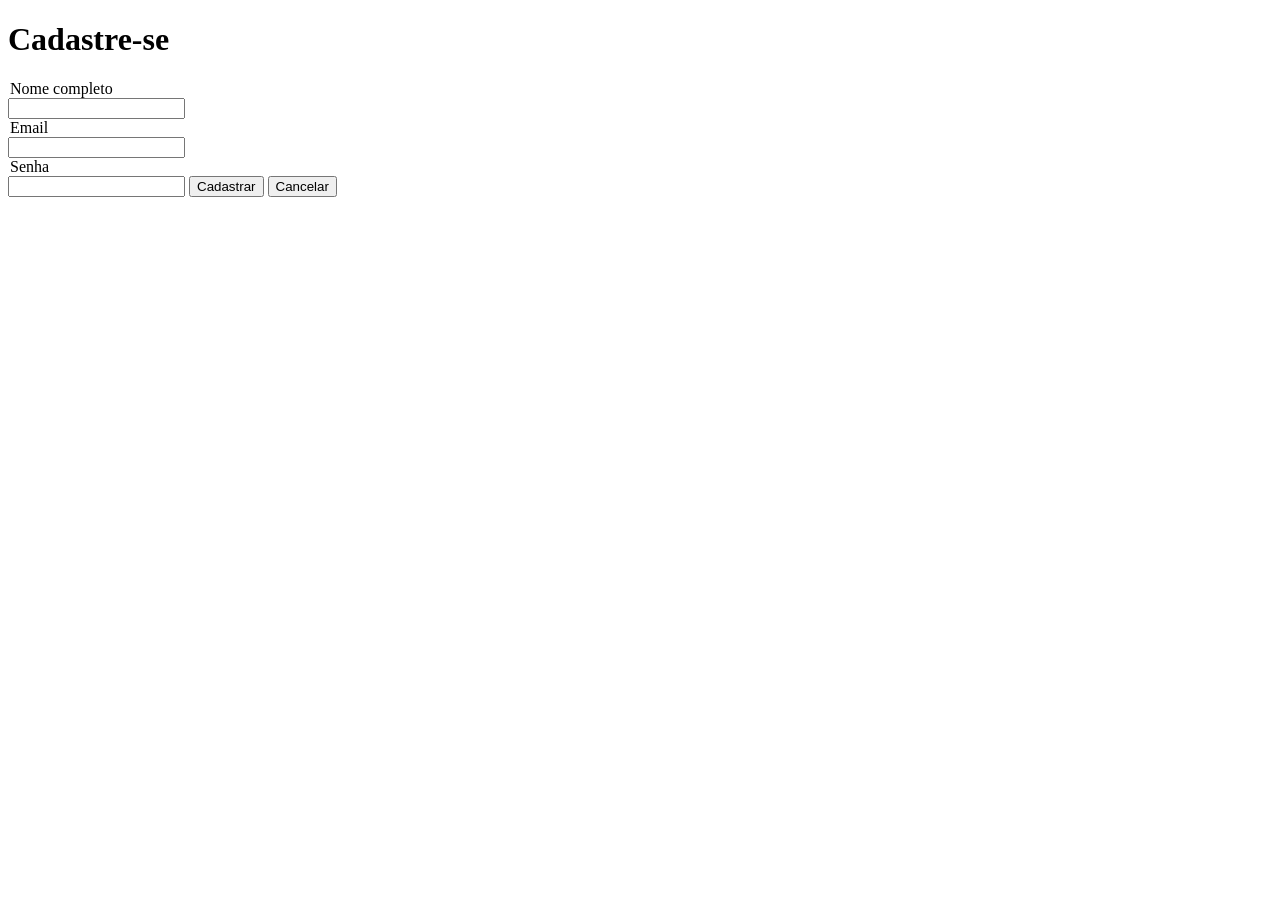
==== register.html @ 311d8b8d "Mudança de organização" ====
<!DOCTYPE html>
<html lang="pt-BR">
<head>
    <meta charset="UTF-8">
    <meta name="viewport" content="width=device-width, initial-scale=1.0">
    <title>Document</title>
</head>
<body>
    <h1>Cadastre-se</h1>
    <div class="content">
        <form action="php/register.php" method="post">
            <legend>Nome completo</legend>
            <input type="text" name="nome" id="" required>
            <legend>Email</legend>
            <input type="email" name="email" id="" required>
            <legend>Senha</legend>
            <input type="password" name="senha" id="" required>
            
            <!-- Botões -->
            <input type="submit" value="Cadastrar"">
            <input type="reset" value="Cancelar">
            
        </form>
    </div>
</body>
</html>
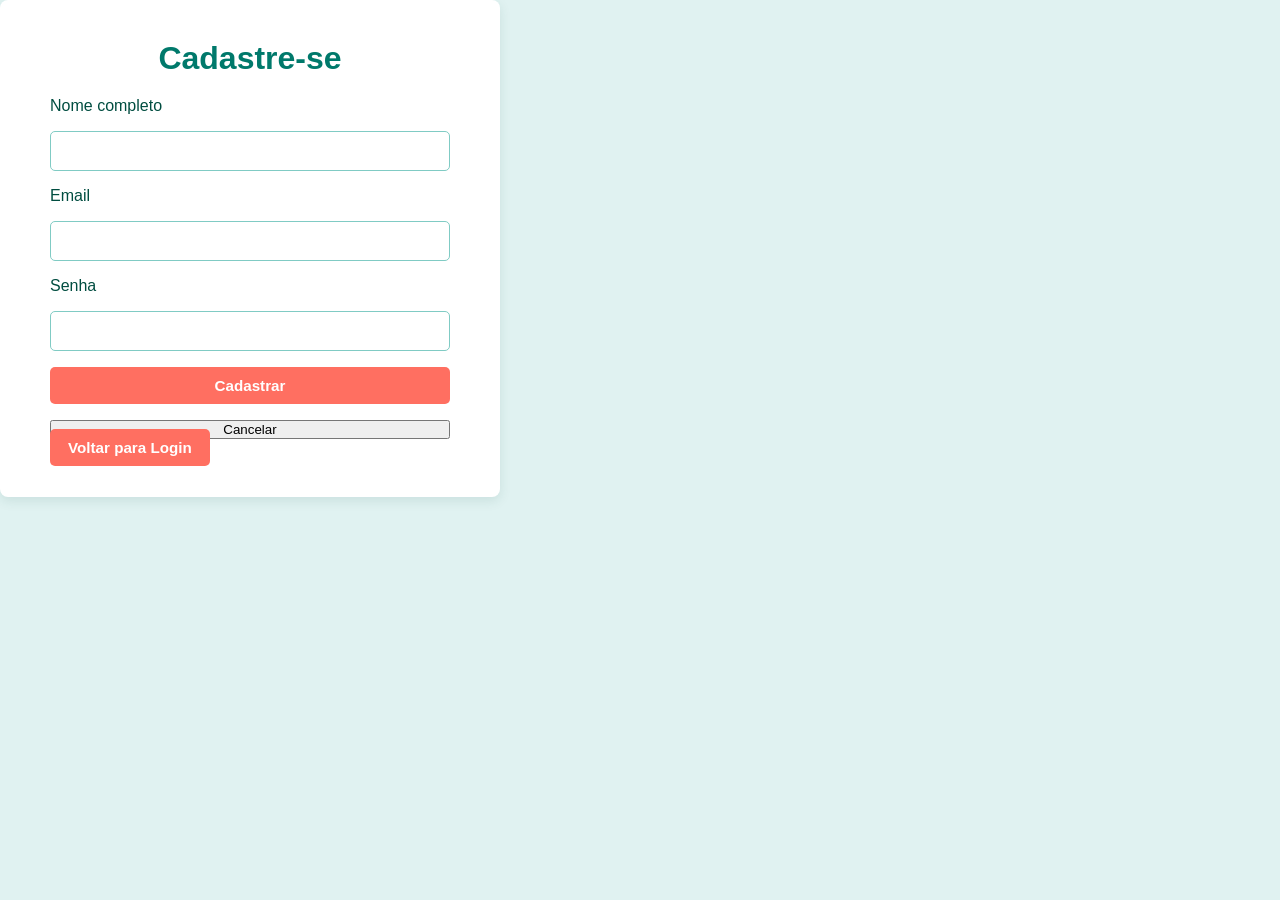
==== commit d20c4431: "Página de busca, editar, adicionar, remover sem lógica, css adicionado" ====
--- a/register.html
+++ b/register.html
@@ -3,24 +3,27 @@
 <head>
     <meta charset="UTF-8">
     <meta name="viewport" content="width=device-width, initial-scale=1.0">
-    <title>Document</title>
+    <title>Cadastro</title>
+    <link rel="stylesheet" href="css/professional-style.css">
 </head>
 <body>
-    <h1>Cadastre-se</h1>
-    <div class="content">
-        <form action="php/register.php" method="post">
-            <legend>Nome completo</legend>
-            <input type="text" name="nome" id="" required>
-            <legend>Email</legend>
-            <input type="email" name="email" id="" required>
-            <legend>Senha</legend>
-            <input type="password" name="senha" id="" required>
-            
-            <!-- Botões -->
-            <input type="submit" value="Cadastrar"">
-            <input type="reset" value="Cancelar">
-            
-        </form>
+    <div class="container">
+        <h1>Cadastre-se</h1>
+        <div class="content">
+            <form action="php/register.php" method="post">
+                <legend>Nome completo</legend>
+                <input type="text" name="nome" id="" required>
+                <legend>Email</legend>
+                <input type="email" name="email" id="" required>
+                <legend>Senha</legend>
+                <input type="password" name="senha" id="" required>
+                
+                <!-- Botões -->
+                <input type="submit" value="Cadastrar">
+                <input type="reset" value="Cancelar">
+            </form>
+            <a href="index.html" class="button-link">Voltar para Login</a>
+        </div>
     </div>
 </body>
-</html>+</html>
--- a/css/professional-style.css
+++ b/css/professional-style.css
@@ -0,0 +1,141 @@
+/* Reset básico */
+* {
+    box-sizing: border-box;
+    margin: 0;
+    padding: 0;
+}
+
+html, body {
+    height: 100%;
+    font-family: 'Segoe UI', Tahoma, Geneva, Verdana, sans-serif;
+    background-color: #e0f2f1;
+    color: #004d40;
+}
+
+/* Envolve tudo */
+.wrapper {
+    display: flex;
+    flex-direction: column;
+    min-height: 100vh;
+}
+
+/* Centraliza o conteúdo principal */
+.main-content {
+    flex: 1;
+    display: flex;
+    justify-content: center;
+    align-items: center;
+    padding: 20px;
+}
+
+/* Container visual do formulário */
+.container {
+    background-color: #ffffff;
+    padding: 40px 50px;
+    box-shadow: 0 4px 12px rgba(0, 77, 64, 0.1);
+    border-radius: 8px;
+    width: 100%;
+    max-width: 500px;
+}
+
+/* Títulos */
+h1 {
+    color: #00796b;
+    margin-bottom: 20px;
+    font-weight: 700;
+    text-align: center;
+}
+
+/* Formulário */
+form {
+    display: flex;
+    flex-direction: column;
+    gap: 16px;
+}
+
+form label {
+    font-weight: 600;
+    color: #004d40;
+}
+
+form input[type="text"],
+form input[type="password"],
+form input[type="email"],
+form input[type="file"],
+form select,
+form textarea {
+    width: 100%;
+    padding: 10px 12px;
+    border: 1px solid #80cbc4;
+    border-radius: 5px;
+    font-size: 1rem;
+    transition: border-color 0.3s ease;
+}
+
+form input:focus,
+form select:focus,
+form textarea:focus {
+    border-color: #ff6f61;
+    outline: none;
+}
+
+/* Botões centralizados e compactos */
+.form-actions {
+    display: flex;
+    justify-content: center;
+    gap: 12px;
+    margin-top: 10px;
+}
+
+button,
+input[type="submit"],
+a.button-link {
+    background-color: #ff6f61;
+    color: white;
+    border: none;
+    padding: 10px 18px;
+    font-size: 0.95rem;
+    border-radius: 5px;
+    cursor: pointer;
+    transition: background-color 0.3s ease;
+    font-weight: 600;
+    text-align: center;
+    text-decoration: none;
+    width: auto;
+    min-width: 120px;
+}
+
+button:hover,
+input[type="submit"]:hover,
+a.button-link:hover {
+    background-color: #e65b50;
+}
+
+/* Mensagens */
+.message {
+    padding: 15px 20px;
+    border-radius: 5px;
+    margin-bottom: 20px;
+    font-weight: 600;
+    text-align: center;
+}
+
+.message.success {
+    background-color: #c8e6c9;
+    color: #2e7d32;
+    border: 1px solid #a5d6a7;
+}
+
+.message.error {
+    background-color: #ffcdd2;
+    color: #c62828;
+    border: 1px solid #ef9a9a;
+}
+
+/* Rodapé sempre no fim */
+footer {
+    text-align: center;
+    padding: 20px;
+    color: #00796b;
+    font-size: 0.9rem;
+}
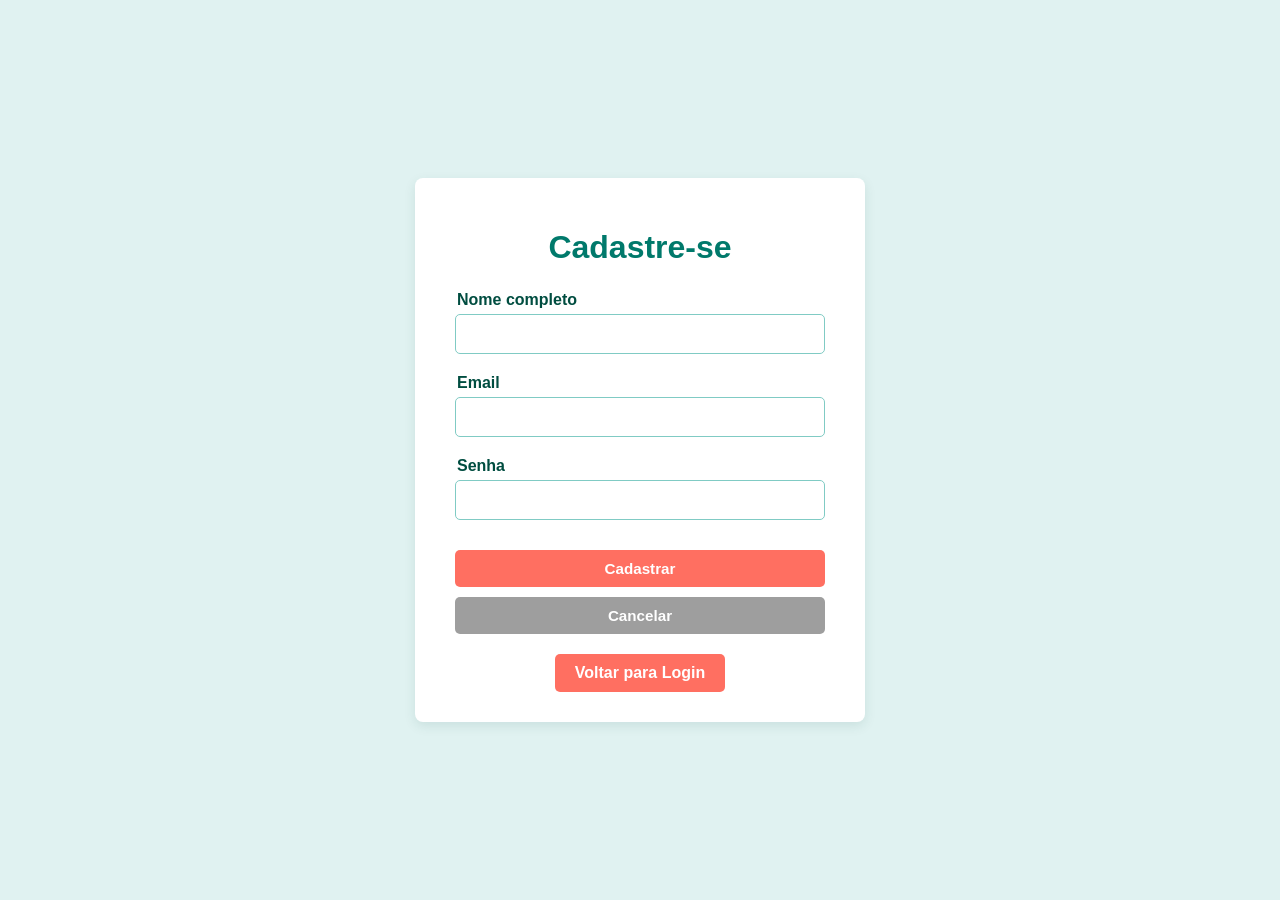
==== commit abf7713a: "Remover e Editar" ====
--- a/register.html
+++ b/register.html
@@ -4,7 +4,7 @@
     <meta charset="UTF-8">
     <meta name="viewport" content="width=device-width, initial-scale=1.0">
     <title>Cadastro</title>
-    <link rel="stylesheet" href="css/professional-style.css">
+    <link rel="stylesheet" href="css/register.css">
 </head>
 <body>
     <div class="container">
--- a/css/register.css
+++ b/css/register.css
@@ -0,0 +1,101 @@
+/* Estilo profissional centralizado - Cadastro */
+
+body {
+    font-family: 'Segoe UI', Tahoma, Geneva, Verdana, sans-serif;
+    background-color: #e0f2f1; /* fundo teal claro */
+    color: #004d40; /* texto teal escuro */
+    margin: 0;
+    padding: 0;
+    display: flex;
+    align-items: center;
+    justify-content: center;
+    min-height: 100vh;
+}
+
+.container {
+    background-color: #ffffff;
+    padding: 30px 40px;
+    border-radius: 8px;
+    box-shadow: 0 4px 12px rgba(0, 77, 64, 0.1);
+    width: 100%;
+    max-width: 450px;
+    box-sizing: border-box;
+    text-align: center;
+}
+
+h1 {
+    color: #00796b;
+    font-weight: 700;
+    margin-bottom: 25px;
+}
+
+form {
+    display: flex;
+    flex-direction: column;
+    align-items: stretch;
+}
+
+form legend {
+    text-align: left;
+    margin-bottom: 5px;
+    font-weight: 600;
+    color: #004d40;
+}
+
+form input[type="text"],
+form input[type="email"],
+form input[type="password"] {
+    padding: 10px 12px;
+    margin-bottom: 20px;
+    border: 1px solid #80cbc4;
+    border-radius: 5px;
+    font-size: 1rem;
+    transition: border-color 0.3s ease;
+}
+
+form input:focus {
+    border-color: #ff6f61;
+    outline: none;
+}
+
+form input[type="submit"],
+form input[type="reset"] {
+    background-color: #ff6f61;
+    color: white;
+    border: none;
+    padding: 10px 20px;
+    font-size: 0.95rem;
+    border-radius: 5px;
+    cursor: pointer;
+    transition: background-color 0.3s ease;
+    margin-top: 10px;
+    font-weight: 600;
+}
+
+form input[type="reset"] {
+    background-color: #9e9e9e;
+}
+
+form input[type="submit"]:hover {
+    background-color: #e65b50;
+}
+
+form input[type="reset"]:hover {
+    background-color: #7d7d7d;
+}
+
+.button-link {
+    display: inline-block;
+    text-decoration: none;
+    background-color: #ff6f61;
+    color: white;
+    padding: 10px 20px;
+    border-radius: 5px;
+    font-weight: 600;
+    margin-top: 20px;
+    transition: background-color 0.3s ease;
+}
+
+.button-link:hover {
+    background-color: #e65b50;
+}
